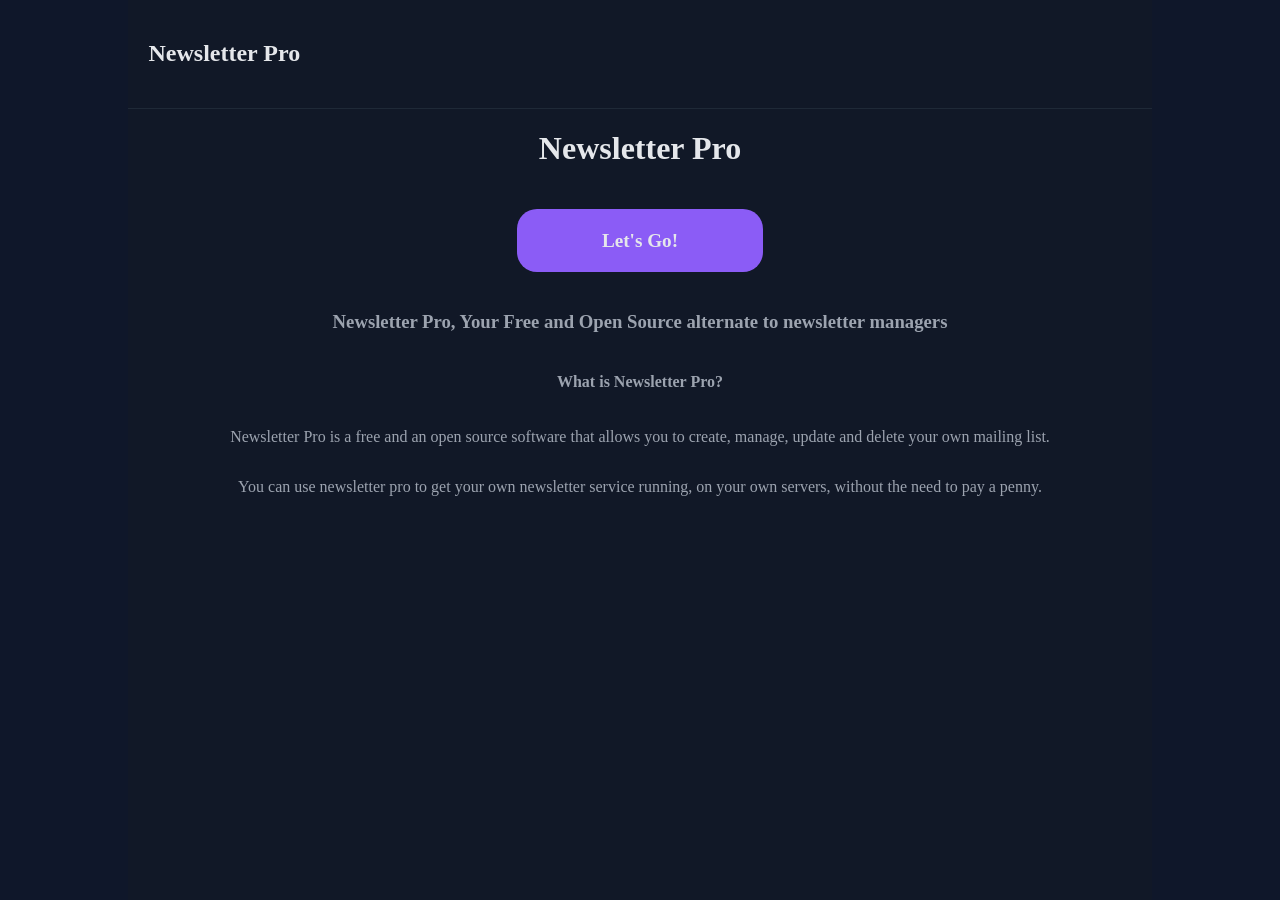
==== index.html @ 943d2ed5 "Update file paths after directory restructure" ====
<!DOCTYPE html>
<html lang="en">

<head>
    <meta charset="UTF-8">
    <meta name="viewport" content="width=device-width, initial-scale=1.0">
    <title>Newsletter Pro</title>
    <link rel="stylesheet" href="Frontend/styles/style.css">
</head>

<body>
    <div class="main">
        <header>
            <nav>
                <h2>
                    <a class="primary-text" href="index.html">Newsletter Pro</a>
                </h2>
            </nav>
        </header>
        <div class="hero">
            <h1 class="primary-text">Newsletter Pro</h1>
            <div class="callToAction">
                <a href="Backend/initialize.php">Let's Go!</a>
            </div>
            <h3 class="secondary-text">
                Newsletter Pro, Your Free and Open Source alternate to newsletter managers
            </h3>
            <h4 class="secondary-text">
                What is Newsletter Pro?
            </h4>
            <p class="secondary-text">
                Newsletter Pro is a free and an open source software that allows you to create, manage, update and
                delete your own mailing list.
            </p>
            <p class="secondary-text">
                You can use newsletter pro to get your own newsletter service running, on your own servers, without the
                need to pay a penny.
            </p>
        </div>
    </div>
</body>

</html>
---- Frontend/styles/style.css ----
body {
  background-color: #0f172a;
  padding: 0;
  margin: 0;
}

.main {
  width: 80vw;
  margin: 0 10vw;
  min-height: 100vh;
  display: flex;
  flex-direction: column;
}

.primary-text {
  color: #e5e7eb;
}

.secondary-text {
  color: #9ca3af;
}

a {
  text-decoration: none;
  color: #e5e7eb;
}

a:hover {
  color: #14b8a6;
}

header {
  background-color: #111827;
  position: sticky;
  border-bottom: 1px solid #1f2937;
}

nav {
  display: flex;
  justify-content: space-between;
  align-items: center;
  padding: 2%;
}

.hero {
  background-color: #111827;
  display: flex;
  flex-direction: column;
  align-items: center;
  flex: 1;
  min-height: auto;
}

.callToAction {
  background-color: #8b5cf6;
  margin: 2%;
  padding: 2%;
  width: 20%;
  border-radius: 20px;
  text-align: center;
  font-size: larger;
  font-weight: bolder;
}

.appForms {
  width: 80%;
  display: flex;
  justify-content: space-around;
  flex-wrap: wrap;
  padding: 20px;
}

.error {
  color: red;
}
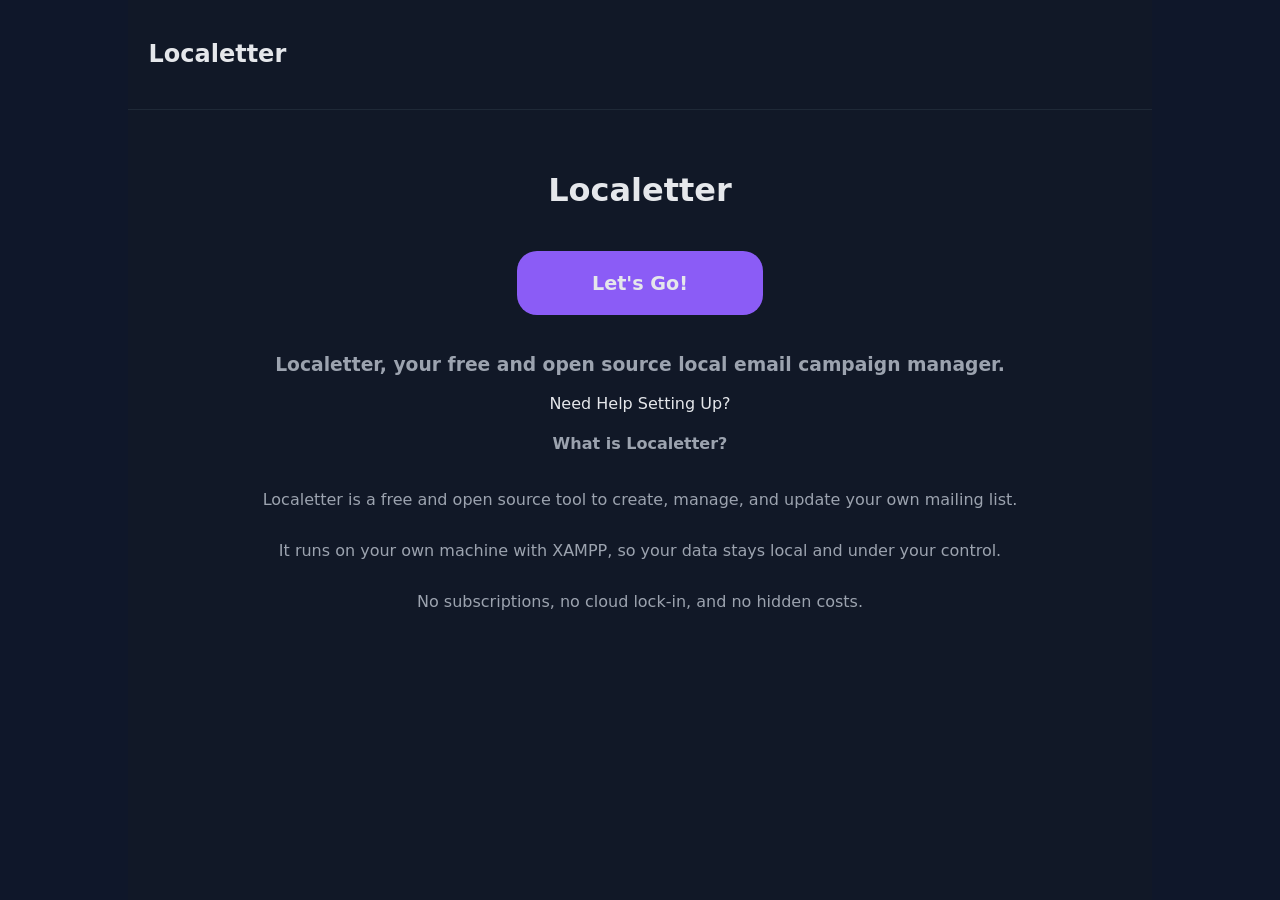
==== commit c51436ef: "Rename to "LocaLetter" across files for consistency and update index.html ui" ====
--- a/index.html
+++ b/index.html
@@ -4,7 +4,7 @@
 <head>
     <meta charset="UTF-8">
     <meta name="viewport" content="width=device-width, initial-scale=1.0">
-    <title>Newsletter Pro</title>
+    <title>Localetter</title>
     <link rel="stylesheet" href="Frontend/styles/style.css">
 </head>
 
@@ -13,28 +13,40 @@
         <header>
             <nav>
                 <h2>
-                    <a class="primary-text" href="index.html">Newsletter Pro</a>
+                    <a class="primary-text" href="index.html">Localetter</a>
                 </h2>
             </nav>
         </header>
+
         <div class="hero">
-            <h1 class="primary-text">Newsletter Pro</h1>
+            <h1 class="primary-text">Localetter</h1>
+
             <div class="callToAction">
                 <a href="Backend/initialize.php">Let's Go!</a>
             </div>
+
             <h3 class="secondary-text">
-                Newsletter Pro, Your Free and Open Source alternate to newsletter managers
+                Localetter, your free and open source local email campaign manager.
             </h3>
+
+            <div class="secondary-text">
+                <a href="https://localetter.vercel.app/#steps" target="_blank" rel="noopener noreferrer">Need Help Setting Up?</a>
+            </div>
+
             <h4 class="secondary-text">
-                What is Newsletter Pro?
+                What is Localetter?
             </h4>
+
             <p class="secondary-text">
-                Newsletter Pro is a free and an open source software that allows you to create, manage, update and
-                delete your own mailing list.
+                Localetter is a free and open source tool to create, manage, and update your own mailing list.
             </p>
+
             <p class="secondary-text">
-                You can use newsletter pro to get your own newsletter service running, on your own servers, without the
-                need to pay a penny.
+                It runs on your own machine with XAMPP, so your data stays local and under your control.
+            </p>
+
+            <p class="secondary-text">
+                No subscriptions, no cloud lock-in, and no hidden costs.
             </p>
         </div>
     </div>
--- a/Frontend/styles/style.css
+++ b/Frontend/styles/style.css
@@ -2,6 +2,7 @@
   background-color: #0f172a;
   padding: 0;
   margin: 0;
+  font-family: system-ui, sans-serif;
 }
 
 .main {
@@ -23,15 +24,20 @@
 a {
   text-decoration: none;
   color: #e5e7eb;
-}
-
-a:hover {
+  transition: color 0.2s ease;
+}
+
+a:hover,
+.form-btn:hover {
   color: #14b8a6;
+  cursor: pointer;
 }
 
 header {
   background-color: #111827;
   position: sticky;
+  top: 0;
+  z-index: 50;
   border-bottom: 1px solid #1f2937;
 }
 
@@ -48,7 +54,9 @@
   flex-direction: column;
   align-items: center;
   flex: 1;
-  min-height: auto;
+  min-height: auto
+  ;
+  padding: 40px 0;
 }
 
 .callToAction {
@@ -60,16 +68,212 @@
   text-align: center;
   font-size: larger;
   font-weight: bolder;
-}
-
-.appForms {
-  width: 80%;
-  display: flex;
-  justify-content: space-around;
-  flex-wrap: wrap;
-  padding: 20px;
+  transition: background-color 0.2s ease;
+}
+
+.callToAction:hover {
+  background-color: #7c3aed;
+  cursor: pointer;
 }
 
 .error {
-  color: red;
+  color: #f87171;
+  font-size: 14px;
+  font-weight: normal;
+  margin: 0;
+  min-height: 20px;
+}
+
+table {
+  margin-top: 25px;
+  width: 100%;
+}
+
+table,
+th,
+td {
+  border: 1px solid #1f2937;
+  border-collapse: collapse;
+  padding: 10px 14px;
+  color: #9ca3af;
+  font-size: 14px;
+}
+
+th {
+  background-color: #0f172a;
+  color: #e5e7eb;
+  font-weight: 600;
+  letter-spacing: 0.03em;
+}
+
+tr:nth-child(even) {
+  background-color: #0f172a;
+}
+
+tr:hover {
+  background-color: #1e293b;
+  transition: background-color 0.15s ease;
+}
+
+td:first-child {
+  text-align: center;
+  width: 48px;
+}
+
+.list {
+  display: flex;
+  flex-direction: column;
+  align-items: center;
+  justify-content: center;
+  padding: 3%;
+  width: 100%;
+  box-sizing: border-box;
+}
+
+.form-btn {
+  color: #e5e7eb;
+  background: transparent;
+  border: none;
+  font-size: 14px;
+  cursor: pointer;
+  transition: color 0.2s ease;
+}
+
+.update:disabled,
+.delete:disabled,
+.send:disabled {
+  color: #334155;
+  cursor: not-allowed;
+}
+
+.overlay {
+  display: none;
+  position: fixed;
+  top: 0;
+  left: 0;
+  right: 0;
+  bottom: 0;
+  background: rgba(0, 0, 0, 0.6);
+  z-index: 100;
+  justify-content: center;
+  align-items: center;
+}
+
+.dialog {
+  background: #111827;
+  border-top: 3px solid #14b8a6;
+  border-radius: 8px;
+  padding: 28px;
+  width: 100%;
+  max-width: 400px;
+  display: flex;
+  flex-direction: column;
+  gap: 20px;
+  box-shadow: 0 25px 50px rgba(0, 0, 0, 0.5);
+}
+
+.dialog-progress {
+  font-size: 12px;
+  color: #9ca3af;
+  letter-spacing: 0.05em;
+}
+
+.dialog-email {
+  background: #0f172a;
+  color: #9ca3af;
+  padding: 10px 14px;
+  border-radius: 4px;
+  font-size: 14px;
+  border: 1px solid #1f2937;
+}
+
+.dialog form {
+  display: flex;
+  flex-direction: column;
+  gap: 16px;
+}
+
+.dialog input[type="email"] {
+  width: 100%;
+  background: #0f172a;
+  border: 1px solid #1f2937;
+  color: #e5e7eb;
+  padding: 10px 14px;
+  border-radius: 4px;
+  font-size: 14px;
+  outline: none;
+  box-sizing: border-box;
+  transition: border-color 0.2s ease;
+}
+
+.dialog input[type="email"]:focus {
+  border-color: #14b8a6;
+}
+
+.dialog-buttons {
+  display: flex;
+  gap: 8px;
+  justify-content: flex-end;
+}
+
+.dialog.delete-dialog {
+    border-top-color: #ef4444;
+}
+
+.dialog.delete-dialog .dialog-buttons {
+    justify-content: space-around;
+}
+
+.delete-btn {
+    color: #ef4444;
+}
+
+.delete-btn:hover {
+    color: #dc2626;
+}
+
+.delete-confirm {
+  background: #1a0f0f;
+  border: 1px solid #3b1515;
+  border-radius: 4px;
+  padding: 10px 14px;
+}
+
+.delete-warning {
+  color: #f87171;
+  font-size: 13px;
+  margin: 0;
+}
+
+.dialog.send-dialog {
+    border-top-color: #22c55e;
+}
+
+.send-dialog input[type="text"],
+.send-dialog textarea {
+    width: 100%;
+    background: #0f172a;
+    border: 1px solid #1f2937;
+    color: #e5e7eb;
+    padding: 10px 14px;
+    border-radius: 4px;
+    font-size: 14px;
+    outline: none;
+    box-sizing: border-box;
+    transition: border-color 0.2s ease;
+    font-family: inherit;
+    resize: vertical;
+}
+
+.send-dialog input[type="text"]:focus,
+.send-dialog textarea:focus {
+    border-color: #22c55e;
+}
+
+.send-btn {
+    color: #22c55e;
+}
+
+.send-btn:hover {
+    color: #16a34a;
 }
